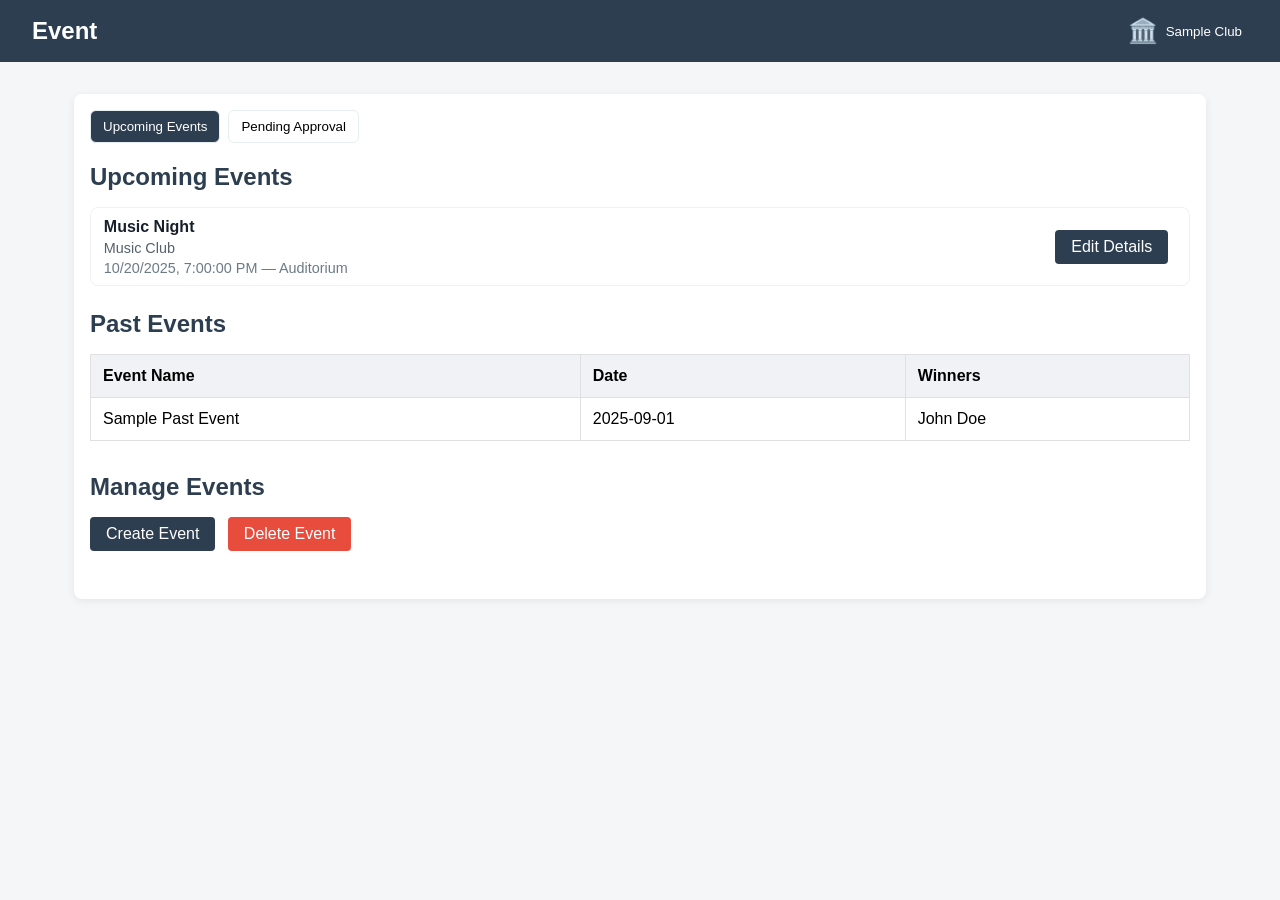
==== static/club.html @ aa32cca9 "index page goin on" ====
<!DOCTYPE html>
<html lang="en">
<head>
    <meta charset="UTF-8">
    <meta name="viewport" content="width=device-width, initial-scale=1.0">
    <title>Club Dashboard</title>
    <link rel="stylesheet" href="styles.css">
</head>
<body>
    <header class="navbar">
        <div class="logo">Event</div>
        <button class="user-info" id="clubUserBtn" aria-haspopup="dialog" aria-expanded="false">
            <span class="user-icon">🏛️</span>
            <span class="username">Club Name</span>
        </button>
    </header>
    <main class="container">
        <div class="tabs">
            <button class="tab active" data-tab="upcoming">Upcoming Events</button>
            <button class="tab" data-tab="pending">Pending Approval</button>
        </div>
        <section class="upcoming-events" data-panel="upcoming">
            <h2>Upcoming Events</h2>
            <div class="events-grid" id="clubUpcomingList">
                <!-- sample card -->
                <div class="event-card small" data-event-id="101">
                    <div>
                        <div class="event-title">Music Night</div>
                        <div class="event-club">Music Club</div>
                        <div class="small">Oct 20, 2025 • 7:00 PM — Auditorium</div>
                    </div>
                    <div>
                        <button class="btn edit-btn" data-event-id="101">Edit Details</button>
                    </div>
                </div>
            </div>
        </section>
        <section class="pending-approval" data-panel="pending" style="display:none;">
            <h2>Pending Approval</h2>
            <div class="events-grid" id="clubPendingList">
                <!-- pending items rendered here -->
            </div>
        </section>
        <section class="past-events">
            <h2>Past Events</h2>
            <table>
                <thead>
                    <tr>
                        <th>Event Name</th>
                        <th>Date</th>
                        <th>Winners</th>
                    </tr>
                </thead>
                <tbody>
                    <tr>
                        <td>Sample Past Event</td>
                        <td>2025-09-01</td>
                        <td>John Doe</td>
                    </tr>
                </tbody>
            </table>
        </section>
        <section class="manage-events">
            <h2>Manage Events</h2>
            <button class="btn" id="createEventBtn">Create Event</button>
            <button class="btn btn-danger">Delete Event</button>
        </section>
    </main>
    <!-- Edit Event Modal -->
    <div class="modal" id="editModal" aria-hidden="true" role="dialog" aria-labelledby="editModalTitle">
        <div class="modal-inner">
            <div class="modal-header">
                <h3 id="editModalTitle">Edit Event</h3>
                <button class="close-btn" id="modalClose">✕</button>
            </div>
            <div class="modal-body">
                <label>Title<br><input type="text" id="evtTitle"></label>
                <label>Club<br><input type="text" id="evtClub"></label>
                <label>Date & Time<br><input type="datetime-local" id="evtDatetime"></label>
                <label>Venue<br>
                    <select id="evtVenue">
                        <option>Auditorium</option>
                        <option>Auditorium Hall B</option>
                        <option>Studio 1</option>
                        <option>Lab 1</option>
                    </select>
                </label>
                <label>Registration link (optional)<br><input type="url" id="evtRegLink" placeholder="https://"></label>
            </div>
            <div class="modal-actions">
                <button class="btn" id="saveEvt">Save</button>
                <button class="btn btn-danger" id="deleteEvt">Delete</button>
            </div>
        </div>
    </div>

    <script>
        (function(){
            const list = document.getElementById('clubUpcomingList');
            const modal = document.getElementById('editModal');
            const modalClose = document.getElementById('modalClose');
            const saveBtn = document.getElementById('saveEvt');
            const deleteBtn = document.getElementById('deleteEvt');
            const titleIn = document.getElementById('evtTitle');
            const clubIn = document.getElementById('evtClub');
            const dtIn = document.getElementById('evtDatetime');
            const venueIn = document.getElementById('evtVenue');
            const regIn = document.getElementById('evtRegLink');

            // sample storage key
            const STORE_KEY = 'clubUpcomingEvents';
            let store = JSON.parse(localStorage.getItem(STORE_KEY) || '{}');
            // ensure sample exists
            if(!store['101']) store['101'] = { id:101, title:'Music Night', club:'Music Club', datetime:'2025-10-20T19:00', venue:'Auditorium', regLink:'' };

            function renderList(){
                list.innerHTML = '';
                Object.values(store).forEach(ev=>{
                    const card = document.createElement('div'); card.className='event-card small'; card.setAttribute('data-event-id', ev.id);
                    card.innerHTML = `<div><div class="event-title">${ev.title}</div><div class="event-club">${ev.club}</div><div class="small">${new Date(ev.datetime).toLocaleString()} — ${ev.venue || ev.location || ''}${ev.regLink? ' — <a href="'+ev.regLink+'" target="_blank">Register</a>':''}</div></div><div><button class="btn edit-btn" data-event-id="${ev.id}">Edit Details</button></div>`;
                    list.appendChild(card);
                });
            }

            function openModal(id){
                if(id){
                    const ev = store[id];
                    titleIn.value = ev.title; clubIn.value = ev.club; dtIn.value = ev.datetime; venueIn.value = ev.venue || '';
                    regIn.value = ev.regLink || '';
                    modal.dataset.editId = id; deleteBtn.style.display = '';
                } else {
                    // create mode
                    titleIn.value = ''; clubIn.value = ''; dtIn.value = ''; venueIn.selectedIndex = 0; regIn.value = '';
                    modal.dataset.editId = '';
                    deleteBtn.style.display = 'none';
                }
                modal.classList.add('open'); modal.setAttribute('aria-hidden','false');
            }
            function closeModal(){ modal.classList.remove('open'); modal.setAttribute('aria-hidden','true'); delete modal.dataset.editId; }

            list.addEventListener('click', function(e){ const btn = e.target.closest('.edit-btn'); if(!btn) return; openModal(btn.getAttribute('data-event-id')); });
            modalClose.addEventListener('click', closeModal);
            document.addEventListener('keydown', function(e){ if(e.key==='Escape') closeModal(); });

            saveBtn.addEventListener('click', function(){
                let id = modal.dataset.editId;
                if(!id){ id = Date.now().toString(); }
                store[id] = { id: id, title: titleIn.value, club: clubIn.value, datetime: dtIn.value, venue: venueIn.value, regLink: regIn.value };
                localStorage.setItem(STORE_KEY, JSON.stringify(store)); renderList(); closeModal();
            });
            deleteBtn.addEventListener('click', function(){ const id = modal.dataset.editId; if(confirm('Delete this event?')){ delete store[id]; localStorage.setItem(STORE_KEY, JSON.stringify(store)); renderList(); closeModal(); }});

            // wire create button
            const createBtn = document.getElementById('createEventBtn');
            createBtn.addEventListener('click', function(){ openModal(null); });

            // Tabs logic
            const tabs = document.querySelectorAll('.tab');
            const panels = document.querySelectorAll('[data-panel]');
            function showPanel(name){
                panels.forEach(p=>{ if(p.getAttribute('data-panel')===name){ p.style.display = ''; } else p.style.display = 'none'; });
                tabs.forEach(t=> t.classList.toggle('active', t.getAttribute('data-tab')===name));

                // hide other club sections when viewing pending approvals
                const past = document.querySelector('.past-events');
                const manage = document.querySelector('.manage-events');
                if(name === 'pending'){
                    if(past) past.style.display = 'none';
                    if(manage) manage.style.display = 'none';
                } else {
                    if(past) past.style.display = '';
                    if(manage) manage.style.display = '';
                }
            }
            tabs.forEach(t=> t.addEventListener('click', ()=> showPanel(t.getAttribute('data-tab'))));

            // Pending submissions
            const pendingEl = document.getElementById('clubPendingList');
            const PKEY = 'pendingEvents';
            let pending = JSON.parse(localStorage.getItem(PKEY) || '{}');
            if(Object.keys(pending).length===0){ pending['301'] = { id:301, title:'Chess Workshop', club:'Chess Club', datetime:'2025-10-30T10:00', venue:'Studio 1' }; localStorage.setItem(PKEY, JSON.stringify(pending)); }

            function renderPending(){ pendingEl.innerHTML = ''; Object.values(pending).forEach(ev=>{ const card = document.createElement('div'); card.className='event-card small'; card.innerHTML = `<div><div class="event-title">${ev.title}</div><div class="small">${ev.club} — ${new Date(ev.datetime).toLocaleString()} — ${ev.venue}</div></div><div><button class="btn cancel-sub" data-id="${ev.id}">Cancel Submission</button></div>`; pendingEl.appendChild(card); }); }

            pendingEl.addEventListener('click', function(e){ const btn = e.target.closest('.cancel-sub'); if(!btn) return; const id = btn.getAttribute('data-id'); if(confirm('Cancel this submission?')){ delete pending[id]; localStorage.setItem(PKEY, JSON.stringify(pending)); renderPending(); alert('Submission canceled.'); } });

            renderList(); renderPending();
        })();
    </script>
    
    <!-- Club Profile Popup -->
    <div class="modal" id="clubProfileModal" aria-hidden="true" role="dialog" aria-labelledby="clubProfileTitle">
        <div class="modal-inner">
            <div class="modal-header">
                <h3 id="clubProfileTitle">Club Profile</h3>
                <button class="close-btn" id="clubProfileClose">✕</button>
            </div>
            <div class="modal-body" id="clubProfileBody">
                <div id="clubView">
                    <p><strong>Club Name:</strong> <span id="viewClubName"></span></p>
                    <p><strong>Chairperson:</strong> <span id="viewChair"></span></p>
                    <p><strong>Vice Chairperson:</strong> <span id="viewVice"></span></p>
                    <p><strong>Point(s) of Contact:</strong> <span id="viewPOC"></span></p>
                    <p><strong>Email:</strong> <span id="viewEmail"></span></p>
                    <p><strong>Phone:</strong> <span id="viewPhone"></span></p>
                    <p><strong>Description:</strong> <span id="viewDesc"></span></p>
                    <div class="modal-actions">
                        <button class="btn" id="editClubBtn">Edit</button>
                    </div>
                </div>
                <div id="clubEdit" style="display:none;">
                    <label>Club Name<br><input type="text" id="inpClubName"></label>
                    <label>Chairperson<br><input type="text" id="inpChair"></label>
                    <label>Vice Chairperson<br><input type="text" id="inpVice"></label>
                    <label>Point(s) of Contact<br><input type="text" id="inpPOC" placeholder="Comma separated"></label>
                    <label>Email<br><input type="email" id="inpEmail"></label>
                    <label>Phone<br><input type="tel" id="inpPhone"></label>
                    <label>Description<br><textarea id="inpDesc" rows="3"></textarea></label>
                    <div class="modal-actions">
                        <button class="btn" id="saveClubBtn">Save</button>
                        <button class="btn btn-secondary" id="cancelEditClub">Cancel</button>
                    </div>
                </div>
            </div>
        </div>
    </div>

    <script>
        // Club profile popup logic
        (function(){
            const MODAL_KEY = 'clubProfile';
            const userBtn = document.getElementById('clubUserBtn');
            const modal = document.getElementById('clubProfileModal');
            const closeBtn = document.getElementById('clubProfileClose');
            const editBtn = document.getElementById('editClubBtn');
            const clubView = document.getElementById('clubView');
            const clubEdit = document.getElementById('clubEdit');
            const saveBtn = document.getElementById('saveClubBtn');
            const cancelEdit = document.getElementById('cancelEditClub');

            const vName = document.getElementById('viewClubName');
            const vChair = document.getElementById('viewChair');
            const vVice = document.getElementById('viewVice');
            const vPOC = document.getElementById('viewPOC');
            const vEmail = document.getElementById('viewEmail');
            const vPhone = document.getElementById('viewPhone');
            const vDesc = document.getElementById('viewDesc');

            const iName = document.getElementById('inpClubName');
            const iChair = document.getElementById('inpChair');
            const iVice = document.getElementById('inpVice');
            const iPOC = document.getElementById('inpPOC');
            const iEmail = document.getElementById('inpEmail');
            const iPhone = document.getElementById('inpPhone');
            const iDesc = document.getElementById('inpDesc');

            function loadProfile(){
                const raw = localStorage.getItem(MODAL_KEY);
                let data = raw ? JSON.parse(raw) : null;
                if(!data){
                    data = { name: 'Sample Club', chair: 'Alice Smith', vice: 'Bob Jones', poc: 'alice@example.com, bob@example.com', email: 'club@example.com', phone: '', desc: 'A short description about the club.' };
                    localStorage.setItem(MODAL_KEY, JSON.stringify(data));
                }
                vName.textContent = data.name || '';
                vChair.textContent = data.chair || '';
                vVice.textContent = data.vice || '';
                vPOC.textContent = data.poc || '';
                vEmail.textContent = data.email || '';
                vPhone.textContent = data.phone || '';
                vDesc.textContent = data.desc || '';
                // also update header username text
                const headerName = document.querySelector('.user-info .username');
                if(headerName) headerName.textContent = data.name || 'Club Name';
            }

            function openModal(){ loadProfile(); modal.classList.add('open'); modal.setAttribute('aria-hidden','false'); userBtn.setAttribute('aria-expanded','true'); }
            function closeModal(){ modal.classList.remove('open'); modal.setAttribute('aria-hidden','true'); userBtn.setAttribute('aria-expanded','false'); clubEdit.style.display='none'; clubView.style.display=''; }

            userBtn.addEventListener('click', openModal);
            closeBtn.addEventListener('click', closeModal);
            document.addEventListener('keydown', function(e){ if(e.key==='Escape') closeModal(); });

            editBtn.addEventListener('click', function(){
                // populate inputs
                iName.value = vName.textContent || '';
                iChair.value = vChair.textContent || '';
                iVice.value = vVice.textContent || '';
                iPOC.value = vPOC.textContent || '';
                iEmail.value = vEmail.textContent || '';
                iPhone.value = vPhone.textContent || '';
                iDesc.value = vDesc.textContent || '';
                clubView.style.display = 'none';
                clubEdit.style.display = '';
            });

            cancelEdit.addEventListener('click', function(){ clubEdit.style.display='none'; clubView.style.display=''; });

            saveBtn.addEventListener('click', function(){
                const data = {
                    name: iName.value.trim(),
                    chair: iChair.value.trim(),
                    vice: iVice.value.trim(),
                    poc: iPOC.value.trim(),
                    email: iEmail.value.trim(),
                    phone: iPhone.value.trim(),
                    desc: iDesc.value.trim()
                };
                localStorage.setItem(MODAL_KEY, JSON.stringify(data));
                loadProfile();
                clubEdit.style.display='none'; clubView.style.display='';
                alert('Club profile saved.');
            });

            // initialize
            loadProfile();
        })();
    </script>
</body>
</html>
---- static/styles.css ----
body {
    font-family: 'Segoe UI', Tahoma, Geneva, Verdana, sans-serif;
    background: #f4f6f8;
    margin: 0;
    padding: 0;
}

.navbar {
    background: #2d3e50;
    color: #fff;
    display: flex;
    justify-content: space-between;
    align-items: center;
    padding: 1rem 2rem;
}

.logo {
    font-size: 1.5rem;
    font-weight: bold;
}

.user-info {
    display: flex;
    align-items: center;
    gap: 0.5rem;
}

.user-icon {
    font-size: 1.5rem;
}

.container {
    max-width: 1100px;
    margin: 2rem auto;
    background: #fff;
    border-radius: 8px;
    box-shadow: 0 2px 8px rgba(0,0,0,0.07);
    padding: 1rem;
}

section {
    margin-bottom: 2rem;
}

.layout {
    display: block; /* single column layout */
}

.panel {
    background: #ffffff;
    border-radius: 8px;
    padding: 1rem;
    box-shadow: 0 1px 4px rgba(0,0,0,0.04);
}

.notifications h3 {
    margin-top: 0;
}

.main-content .panel {
    padding: 1rem 1rem 1.5rem 1rem;
}

.events-list {
    list-style: none;
    margin: 0;
    padding: 0;
    display: flex;
    flex-direction: column;
    gap: 0.75rem;
}

.event-card {
    display: flex;
    align-items: center;
    justify-content: space-between;
    padding: 0.75rem 1rem;
    border: 1px solid #eef2f5;
    border-radius: 8px;
    background: #fbfcfd;
}

.event-main {
    display: flex;
    flex-direction: column;
}

.event-title {
    font-weight: 700;
    color: #17202a;
    font-size: 1rem;
}

.event-club {
    font-size: 0.9rem;
    color: #55606a;
    margin-top: 4px;
}

.event-meta {
    display: flex;
    flex-direction: column;
    align-items: flex-end;
    gap: 6px;
    color: #34495e;
    font-size: 0.9rem;
}

.event-actions {
    display: flex;
    gap: 0.5rem;
    margin-left: 1rem;
}

.action-btn {
    padding: 0.4rem 0.7rem;
    font-size: 0.9rem;
}

.btn-outline {
    background: transparent;
    color: #2d3e50;
    border: 1px solid #cfd8dd;
}

.action-btn.active {
    background: #2d3e50;
    color: #fff;
    border: none;
}

/* User popup */
.user-info { background: transparent; border: none; color: inherit; display: flex; gap: 8px; align-items: center; cursor: pointer; }
.user-popup {
    position: fixed;
    right: 24px;
    top: 72px;
    width: 280px;
    background: #fff;
    border-radius: 8px;
    box-shadow: 0 10px 30px rgba(16,24,40,0.12);
    transform-origin: top right;
    opacity: 0;
    visibility: hidden;
    transform: translateY(-6px) scale(0.98);
    transition: opacity 160ms ease, transform 160ms ease, visibility 160ms;
    z-index: 60;
}
.user-popup.open { opacity: 1; visibility: visible; transform: translateY(0) scale(1); }
.user-popup-inner { padding: 12px; }
.user-popup-header { display:flex; justify-content:space-between; align-items:center; border-bottom:1px solid #f0f2f5; padding-bottom:8px;color:#aaaaaa;font-style: italic; }
.user-popup-body { padding-top:8px; display:flex; flex-direction:column; gap:8px;color:black; }
.user-row { display:flex; justify-content:space-between; }
.user-row .label { color:#6b7a86; font-size:0.85rem; }
.user-row .value { font-weight:600;color:black; }

/* Club page: upcoming events */
.upcoming-events { margin-bottom: 1.5rem; }
.events-grid { display:flex; flex-direction:column; gap:0.75rem; }
.event-card.small { display:flex; justify-content:space-between; align-items:center; padding:0.6rem 0.8rem; border:1px solid #eef2f5; border-radius:8px; background:#fff; }
.event-card.small .small { color:#6b7a86; font-size:0.9rem; margin-top:4px; }

/* Tabs */
.tabs { display:flex; gap:8px; margin-bottom:12px; }
.tab { background:#fff; border:1px solid #e6eef2; padding:8px 12px; border-radius:6px; cursor:pointer; }
.tab.active { background:#2d3e50; color:#fff; }

.pending-approval { margin-bottom:1.5rem; }

/* Modal */
.modal { position: fixed; left: 0; top: 0; right:0; bottom:0; display:flex; align-items:center; justify-content:center; background: rgba(7,12,17,0.35); opacity:0; visibility:hidden; transition: opacity 160ms ease; z-index:120; }
.modal.open { opacity:1; visibility:visible; }
.modal-inner { background:#fff; border-radius:8px; width: 420px; max-width:94%; padding:12px; box-shadow:0 12px 40px rgba(16,24,40,0.2); }
.modal-header { display:flex; justify-content:space-between; align-items:center; }
.modal-body { display:flex; flex-direction:column; gap:8px; margin-top:8px; }
.modal-body input { width:100%; padding:8px; border:1px solid #e6eef2; border-radius:6px; }
.modal-actions { display:flex; gap:8px; justify-content:flex-end; margin-top:10px; }

.location {
    display: flex;
    align-items: center;
    gap: 6px;
}

.location svg {
    display: block;
}

.loc-text {
    font-weight: 600;
}

.datetime {
    font-size: 0.85rem;
    color: #6b7a86;
}

h2 {
    color: #2d3e50;
    margin-bottom: 1rem;
}

table {
    width: 100%;
    border-collapse: collapse;
    margin-bottom: 1rem;
}

table th, table td {
    border: 1px solid #e0e0e0;
    padding: 0.75rem;
    text-align: left;
}

table th {
    background: #f0f2f5;
}

.btn {
    background: #2d3e50;
    color: #fff;
    border: none;
    padding: 0.5rem 1rem;
    border-radius: 4px;
    cursor: pointer;
    margin-right: 0.5rem;
    transition: background 0.2s;
}

.btn:hover {
    background: #1a2533;
}

.btn-danger {
    background: #e74c3c;
}

.btn-danger:hover {
    background: #c0392b;
}

@media (max-width: 800px) {
    .layout {
        grid-template-columns: 1fr;
    }

    .sidebar {
        order: -1; /* show sidebar above content on small screens */
    }

    .container {
        padding: 1rem;
        margin: 1rem;
    }

    .event-card {
        flex-direction: column;
        align-items: flex-start;
        gap: 0.5rem;
    }

    .event-meta {
        align-items: flex-start;
    }
}

/* Floating notification tab & panel */
.notif-tab {
    position: fixed;
    right: 24px;
    bottom: 24px;
    background: #2d3e50;
    color: #fff;
    border: none;
    width: 48px;
    height: 48px;
    border-radius: 24px;
    display: inline-flex;
    align-items: center;
    justify-content: center;
    font-size: 20px;
    box-shadow: 0 6px 18px rgba(45,62,80,0.18);
    cursor: pointer;
}

.notif-badge {
    background: #e74c3c;
    color: #fff;
    border-radius: 999px;
    padding: 2px 6px;
    font-size: 12px;
    margin-left: 6px;
}

.notif-panel {
    position: fixed;
    right: 24px;
    bottom: 86px;
    width: 320px;
    max-height: 60vh;
    background: #fff;
    border-radius: 10px;
    box-shadow: 0 12px 30px rgba(16,24,40,0.2);
    transform-origin: bottom right;
    opacity: 0;
    visibility: hidden;
    transform: translateY(8px) scale(0.98);
    transition: opacity 180ms ease, transform 180ms ease, visibility 180ms;
    display: flex;
    flex-direction: column;
}

.notif-panel.open {
    opacity: 1;
    visibility: visible;
    transform: translateY(0) scale(1);
}

.notif-header {
    display: flex;
    align-items: center;
    justify-content: space-between;
    padding: 12px 14px;
    border-bottom: 1px solid #f0f2f5;
}

.notif-body {
    padding: 12px 14px;
    overflow: auto;
}

.notif-body ul { list-style: none; margin: 0; padding: 0; }
.notif-body li { padding: 8px 0; border-bottom: 1px dashed #eef2f5; }
.close-btn { background: transparent; border: none; cursor: pointer; font-size: 16px; }

@media (max-width: 600px) {
    .notif-panel {
        right: 12px;
        left: 12px;
        width: auto;
        bottom: 70px;
    }
    .notif-tab { right: 16px; bottom: 16px; }
}

/* Left-side calendar tab & panel */
.left-cal-tab {
    position: fixed;
    left: 0;
    top: 120px;
    transform: translateX(-8px);
    background: #2d3e50;
    color: #fff;
    border: none;
    padding: 10px 8px;
    border-radius: 0 8px 8px 0;
    display: flex;
    gap: 8px;
    align-items: center;
    cursor: pointer;
    box-shadow: 2px 6px 18px rgba(45,62,80,0.12);
    z-index: 45;
}

.left-cal-tab .left-text { display: inline-block; font-size: 0.95rem; }

.left-cal-panel {
    position: fixed;
    left: 0;
    top: 0;
    bottom: 0;
    width: 370px;
    max-width: 85vw;
    background: #fff;
    border-right: 1px solid #eef2f5;
    transform: translateX(-100%);
    transition: transform 220ms ease;
    z-index: 45;
    display: flex;
    flex-direction: column;
}

.left-cal-panel.open { transform: translateX(0); }

.left-cal-header { display:flex; gap:8px; align-items:center; padding:12px; border-bottom:1px solid #f0f2f5; }
.left-cal-header h4 { flex:1; text-align:center; margin:0; }
.left-cal-body { padding:12px; overflow:auto; display:flex; gap:12px; flex-direction:column; }

.calendar { width:20%; }
.cal-grid { display:grid; grid-template-columns: repeat(7, 1fr); gap:6px; }
.cal-cell { padding:8px; text-align:center; border-radius:6px; }
.cal-weekday { font-weight:700; color:#6b7a86; background:transparent; }
.cal-empty { background:transparent; }
.cal-day { background:#f8fafb; border:1px solid #eef2f5; cursor:pointer; }
.cal-day.has-events { box-shadow: inset 0 -4px 0 0 #e74c3c; }
.cal-day.selected { outline: 2px solid #2d3e50; }

.cal-events { border-top:1px solid #f0f2f5; padding-top:8px; }
.cal-events ul { list-style:none; padding:0; margin:0; }
.cal-events li { padding:6px 0; border-bottom:1px dashed #eef2f5; }
.cal-events .small { color:#56646f; font-size:0.85rem; }

@media (max-width: 700px) {
    .left-cal-tab { top: 90px; padding: 8px 6px; }
    .left-cal-panel { width: 280px; }
}

@media (max-width: 480px) {
    .left-cal-tab .left-text { display: none; }
    .left-cal-panel { width: 100%; transform: translateX(-100%); }
}


/* Bootstrap inu vendi illa styling */

.form-control {
    display: block;
    width: 100%;
    padding: 8px 12px;
    font-size: 1rem;
    font-family: inherit;
    line-height: 1.5;
    color: #212529;
    background-color: #fff;
    background-clip: padding-box;
    border: 1px solid #ced4da;
    border-radius: 4px;
    transition: border-color 0.15s ease-in-out, box-shadow 0.15s ease-in-out;
    box-sizing: border-box;
}

.form-label {
    display: inline-block;
    margin-bottom: 4px;
    font-weight: 500;
    color: #2d3e50;
}

.mb-3 {
    margin-bottom: 1rem;
}

.btn {
    padding: 0.5rem 1rem;
    font-size: 1rem;
    border-radius: 4px;
    cursor: pointer;
    border: none;
    transition: background 0.2s ease;
}

.btn-primary {
    background-color: #2d3e50;
    color: #fff;
}

.btn-primary:hover {
    background-color: #1a2533;
}

.btn-outline-dark {
    background-color: transparent;
    color: #2d3e50;
    border: 1px solid #2d3e50;
}

.btn-outline-dark:hover {
    background-color: #2d3e50;
    color: #fff;
}

.login-card {
    position: relative;
    overflow: hidden;
    padding: 1rem;
}


#signupArea, #formArea {
    width: 100%;
    max-width: 400px;
    margin: 2rem auto;
    box-sizing: border-box;
}

#signupArea {
    margin-top: 1rem;
}
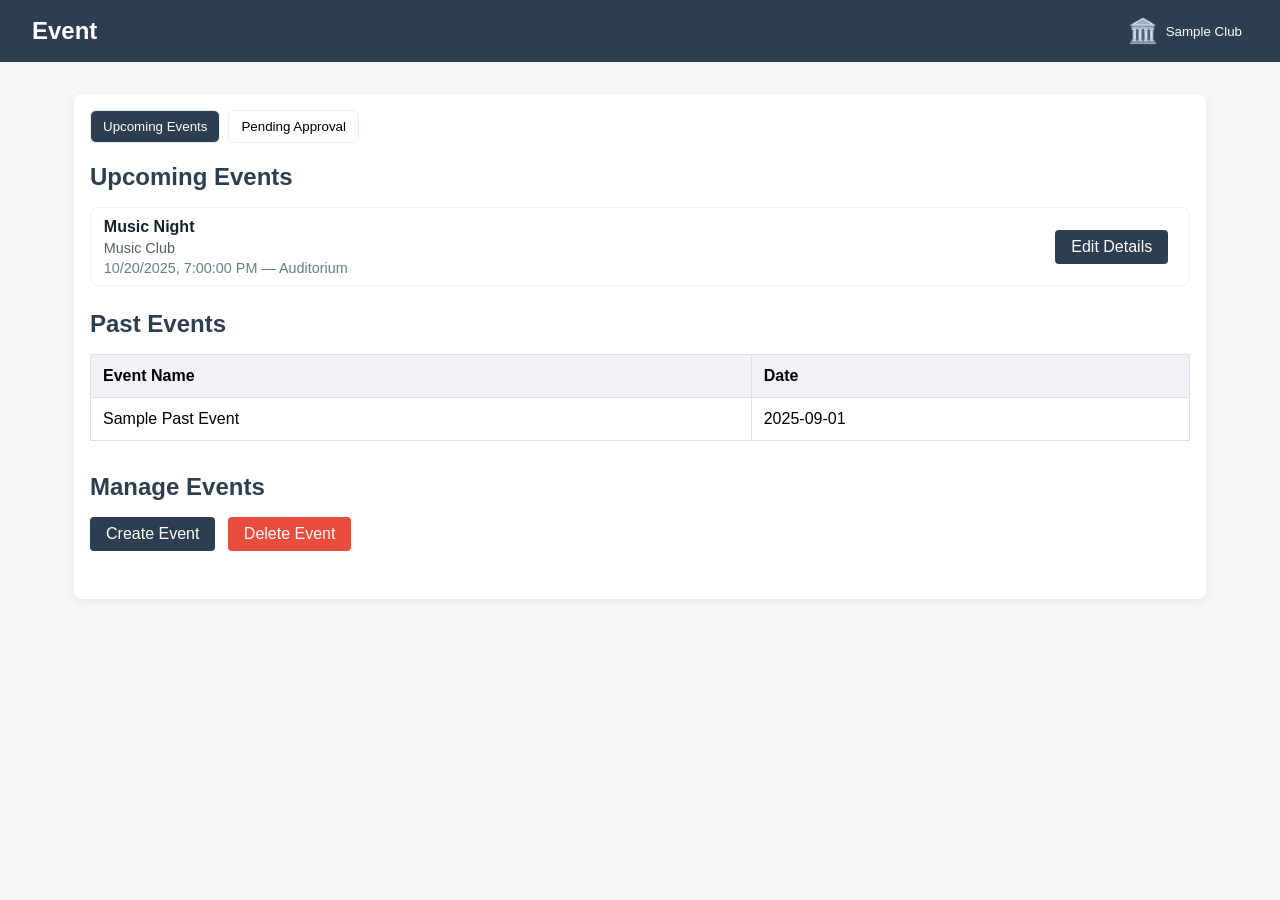
==== commit 83211095: "aana enthokkeyo chetythu" ====
--- a/static/club.html
+++ b/static/club.html
@@ -48,14 +48,13 @@
                     <tr>
                         <th>Event Name</th>
                         <th>Date</th>
-                        <th>Winners</th>
+        
                     </tr>
                 </thead>
                 <tbody>
                     <tr>
                         <td>Sample Past Event</td>
                         <td>2025-09-01</td>
-                        <td>John Doe</td>
                     </tr>
                 </tbody>
             </table>
--- a/static/styles.css
+++ b/static/styles.css
@@ -485,4 +485,4 @@
 
 #signupArea {
     margin-top: 1rem;
-}
+}
